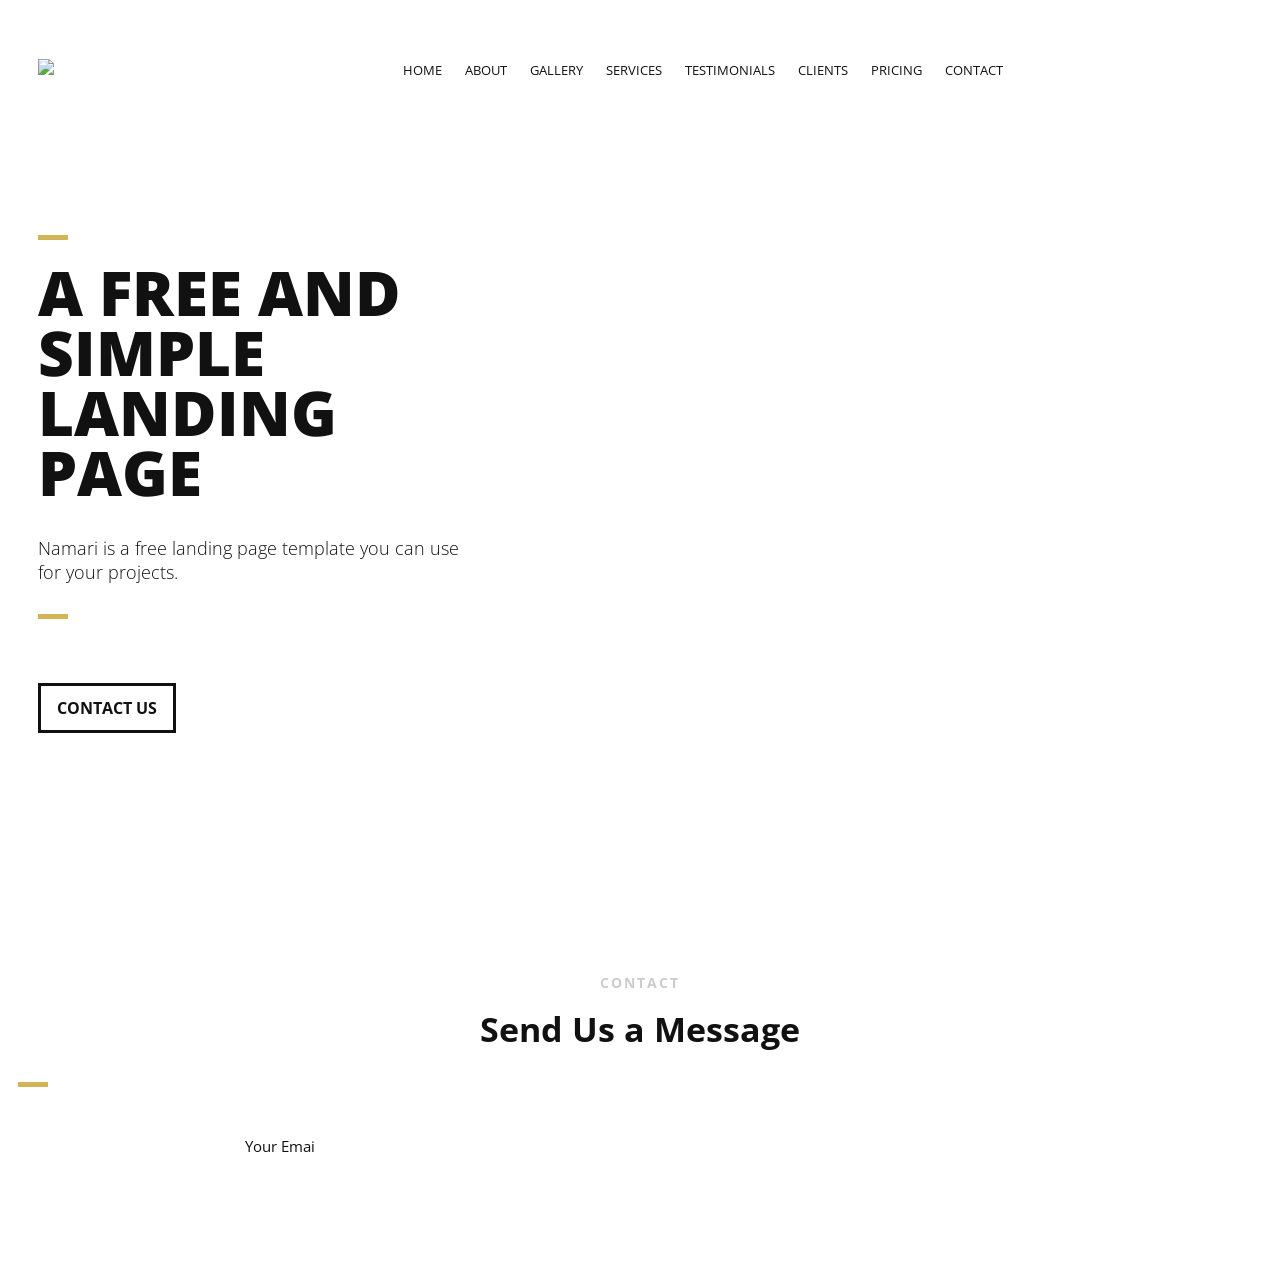
==== index.html @ ec73640f "Update index.html" ====
<!DOCTYPE html>
<html lang="en">
<head>
    <meta charset="UTF-8">
    <title>Namari - Free Landing Page Template</title>

    <meta name="viewport" content="width=device-width, initial-scale=1.0, user-scalable=no"/>
    <meta name="keywords" content="">
    <meta name="description" content="">

    <link rel="shortcut icon" href="images/favicon.ico" title="Favicon"/>

    <!-- CSS -->
    <link rel="stylesheet" href="css/style.css">
    <link rel="stylesheet" href="css/namari-color.css">
    <link rel="stylesheet" href="css/font-awesome.min.css">
    <link href="css/animate.css" rel="stylesheet" type="text/css">
    <link href="https://fonts.googleapis.com/css?family=Open+Sans:400,300,600,700,800" rel="stylesheet">
</head>

<body>

<div id="wrapper">

<header id="banner" class="scrollto clearfix">
    <div id="header" class="nav-collapse">
        <div class="row clearfix">
            <div class="col-1">
                <div id="logo">
                    <img src="images/logo.png" id="banner-logo" alt="Landing Page"/>
                    <img src="images/logo-2.png" id="navigation-logo" alt="Landing Page"/>
                </div>

                <nav id="nav-main">
                    <ul>
                        <li><a href="#banner">Home</a></li>
                        <li><a href="#about">About</a></li>
                        <li><a href="#gallery">Gallery</a></li>
                        <li><a href="#services">Services</a></li>
                        <li><a href="#testimonials">Testimonials</a></li>
                        <li><a href="#clients">Clients</a></li>
                        <li><a href="#pricing">Pricing</a></li>
                        <li><a href="#contact">Contact</a></li>
                    </ul>
                </nav>

                <div id="nav-trigger"><span></span></div>
                <nav id="nav-mobile"></nav>
            </div>
        </div>
    </div>

    <div id="banner-content" class="row clearfix">
        <div class="col-38">
            <div class="section-heading">
                <h1>A FREE AND SIMPLE LANDING PAGE</h1>
                <h2>Namari is a free landing page template you can use for your projects.</h2>
            </div>
            <a href="#contact" class="button">CONTACT US</a>
        </div>
    </div>
</header>

<main id="content">

<!-- CONTACT SECTION -->
<section id="contact" class="scrollto clearfix">
    <div class="row clearfix">
        <div class="section-heading text-center">
            <h3>CONTACT</h3>
            <h2 class="section-title">Send Us a Message</h2>
        </div>

        <div class="col-2-3" style="margin: 0 auto; float: none;">

            <form action="https://formspree.io/f/xwvnqegg" method="POST">

                <label>Your Emai
---- css/style.css ----
/* Namari Landing Page v.1.1.0 Style Index - a free landing page by shapingrain.com

1. Default and Reset styles
- 1.1 Input Elements
2. Global elements
- 2.1 Header
- 2.2 Logo
- 2.3 Buttons
- 2.4 Navigation
- 2.5 Social Elements
- 2.6 Images
3. Fonts and Headings
4. Banner
- 4.1 SignUp Form
5. Content Elements
- 5.1 Icons
- 5.2 Parallax Elements
- 5.3 Divider
6. Landing Page Sections
- 6.1 Features
- 6.2 Testimonials
- 6.3 Gallery
- 6.4 Video
- 6.5 Clients
- 6.6 Pricing Table
7. Footer


/*------------------------------------------------------------------------------------------*/
/* 1. Defaults & Reset of specific styles across browsers */
/*------------------------------------------------------------------------------------------*/

*, *:before, *:after {
    -webkit-box-sizing: border-box;
    -moz-box-sizing: border-box;
    box-sizing: border-box;
}

body, div, dl, dt, dd, ul, ol, li, h1, h2, h3, h4, h5, h6, pre, form, blockquote, th, td {
    margin: 0;
    padding: 0;
    direction: ltr;
}

body {
    margin: 0;
    padding: 0;
    -webkit-font-smoothing: antialiased;
    overflow-x: hidden;
}

p {
    line-height: 25px;
}

.row img {
    height: auto;
    max-width: 100%;
}

a {
    text-decoration: none;
    line-height: inherit;
    -webkit-transition: opacity 0.3s ease-out;
    -moz-transition: opacity 0.3s ease-out;
    -o-transition: opacity 0.3s ease-out;
    transition: opacity 0.3s ease-out;
}

iframe {
    border: 0 !important;
}

.parallax-window {
    min-height: 400px;
    background: transparent;
}

figure {
    margin: 0;
}

/* Page Border */

.page-border {
    position: fixed;
    z-index: 999999;
    pointer-events: none;
}

.page-border .bottom-border, .page-border .left-border, .page-border .right-border, .page-border .top-border {
    background: #f3f3ef;
    position: fixed;
    z-index: 9999;
}

.page-border > .top-border, .page-border > .right-border, .page-border > .bottom-border, .page-border > .left-border {
    padding: 11px;
    background: #ccc;
}

.page-border .bottom-border, .page-border .top-border {
    width: 100%;
    padding: 10px;
    left: 0;
}

.page-border .left-border, .page-border .right-border {
    padding: 10px;
    height: 100%;
    top: 0;
}

.page-border .top-border {
    top: 0;
}

.page-border .right-border {
    right: 0;
}

.page-border .bottom-border {
    bottom: 0;
}

.page-border .left-border {
    left: 0;
}

#wrapper {
    margin:0 15px;
    padding: 15px 0;
    position: relative;
}


/* --------- 1.1 Input Elements ---------- */

input, textarea {
    border: 1px solid #e1e1e1;
    padding: 10px;
    -webkit-transition: all .3s linear;
    -moz-transition: all .3s linear;
    transition: all .3s linear;
    border-radius: 3px;
}

input {
    height: 40px;
    margin: 3px 0;
    outline: none;
    line-height: normal;
    font-size: 14px;
}

input[type="submit"] {
    cursor: pointer;
    border-style: solid;
    border-width: 2px;
    padding-top: 0;
    padding-bottom: 0;
}

select {
    border: 1px solid #e1e1e1;
    height: 40px;
    padding: 5px;
}

input:focus, textarea:focus {
    box-shadow: inset 0 1px 3px rgba(0, 0, 0, 0.1);
}

*:focus {
    outline: none;
}

/*------------------------------------------------------------------------------------------*/
/* 2. Layout Elements */
/*------------------------------------------------------------------------------------------*/

section {
    clear: both;
    overflow: hidden;
}

/* Rows and Columns */

.row {
    max-width: 1245px;
    margin: 0 auto;
    padding: 75px 0;
    position: relative;
}

.no-padding-bottom .row, .no-padding-bottom div, .no-padding-bottom.row {
    padding-bottom: 0;
}

.no-padding-top.row, .no-padding-top div {
    padding-top: 0;
}

.big-padding-top {
    padding-top: 75px !important;
}

.big-padding-bottom {
    padding-bottom: 85px !important;
}

/* Targets all elements */

[class*='col-'] {
    float: left;
    padding: 20px;
}

#clients .col-2-3 [class*='col-'] {
    padding: 0;
}

/* Clearfix */

.clearfix:after {
    content: "";
    display: table;
    clear: both;
}

/* Main Widths */

.col-1 {
    width: 100%;
}

.col-2 {
    width: 50%;
}

.col-3 {
    width: 33.33%;
}

.col-4 {
    width: 25%;
}

.col-5 {
    width: 20%;
}

.col-6 {
    width: 16.6666666667%;
}

.col-7 {
    width: 14.2857142857%;
}

.col-8 {
    width: 12.5%;
}

.col-9 {
    width: 11.1111111111%;
}

.col-10 {
    width: 10%;
}

.col-11 {
    width: 9.09090909091%;
}

.col-12 {
    width: 8.33%;
}

.col-2-3 {
    width: 66.66%;
}

.col-3-4 {
    width: 75%;
}

.col-9-10 {
    width: 90%;
}

/* Golden Ratio */
.col-61 {
    width: 61.8%;
}

.col-38 {
    width: 38.2%;
}

/* --------- 2.1 Header --------- */

#header {
    height: 71px !important;
    overflow: visible;
    z-index: 9999;
    width: 100%;
    position: absolute !important;
}

#header .row {
    padding: 0;
}

#header aside {
    text-align: right;
}

#header ul {
    text-align: center;
}

#header li {
    display: inline-block;
    list-style: none;
    margin: 0;
}

/* --------- 2.2 Logo ---------- */

#logo {
    float: left;
    height: 71px;
    line-height: 66px;
    margin-right: 15px;
}

#logo h1, #logo h2 {
    display: inline-block;
}

#banner #logo h1 {
    font-size: 28px;
    margin-right: 10px;
    font-weight: 900;
    padding: 0;
}

#logo h2 {
    font-size: 18px;
    padding: 0;
}

#logo img {
    max-height: 22px;
    vertical-align: middle;
    margin-right: 15px;
}

#navigation-logo {
    display: none;
}

.nav-solid #logo #banner-logo {
    display: none;
}

.nav-solid #logo #navigation-logo {
    display: inline-block;
}

/* --------- 2.3 Buttons ---------- */

.call-to-action {
    padding: 35px 0 35px 0;
}

/*Style*/

.button {
    font-size: 16px;
    margin: 35px 0;
    padding: 11px 16px;
    -webkit-transition: all .3s linear;
    -moz-transition: all .3s linear;
    transition: all .3s linear;
    display: inline-block;
    border-width: 3px;
    border-style: solid;
}

/* Play Button */

#video-section {
    position:relative;
}

.play-video {
    height:110px;
    position:absolute;
    top:50%;
    margin-top:-110px;
    width:100%;
}

.play-icon {
    display: inline-block;
    font-size: 0px;
    cursor: pointer;
    margin: 45px auto;
    width: 110px;
    height: 110px;
    border-radius: 50%;
    text-align: center;
    position: relative;
    z-index: 1;
}

.play-icon:after {
    pointer-events: none;
    position: absolute;
    width: 100%;
    height: 100%;
    border-radius: 50%;
    content: '';
    -webkit-box-sizing: content-box;
    -moz-box-sizing: content-box;
    box-sizing: content-box;
}

.play-icon:before {
    font-family: 'fontawesome';
    content: '\f144';
    speak: none;
    font-size: 74px;
    line-height: 110px;
    font-style: normal;
    font-weight: normal;
    font-variant: normal;
    text-transform: none;
    display: block;
    -webkit-font-smoothing: antialiased;
    color:#fff;
}

.play-video .play-icon {
    background: rgba(255, 255, 255, 0.5);
    -webkit-transition: -webkit-transform ease-out 0.3s, background 0.4s;
    -moz-transition: -moz-transform ease-out 0.3s, background 0.4s;
    transition: transform ease-out 0.3s, background 0.4s;
}

.play-video .play-icon:after {
    top: 0;
    left: 0;
    padding: 0;
    z-index: -1;
    box-shadow: 0 0 0 2px rgba(255, 255, 255, 0.1);
    opacity: 0;
    -webkit-transform: scale(0.9);
    -moz-transform: scale(0.9);
    -ms-transform: scale(0.9);
    transform: scale(0.9);
}

.play-video .play-icon:hover {
    background: rgba(255, 255, 255, 0.05);
    -webkit-transform: scale(0.93);
    -moz-transform: scale(0.93);
    -ms-transform: scale(0.93);
    transform: scale(0.93);
    color: #fff;
}


/* --------- 2.4 Navigation ---------- */

#header {
    font-size: 13px;
}

#header aside {
    float: right;
}

#header nav ul {
    text-transform: uppercase;

}

#header nav a {
    height: 71px;
    line-height: 71px;
    display: block;
    padding: 0 10px;
}

#header nav a:hover {
    opacity: 0.6;
}

/*Navigation Solid*/

#header.nav-solid [class*='col-'] {
    padding: 0 20px;
}

#header.nav-solid {
    background: #fff;
    box-shadow: 2px 0px 3px rgba(0, 0, 0, 0.2);
    position: fixed !important;
    left:0;
}

#header.nav-solid nav a {
    border-bottom: 3px solid;
    border-color: #fff;
    -webkit-transition: all 0.3s ease-out;
    -moz-transition: all 0.3s ease-out;
    -o-transition: all 0.3s ease-out;
    transition: all 0.3s ease-out;
}

#header.nav-solid nav a:hover {
    opacity: 1;
}

/* Social Elements when Solid*/

#header.nav-solid .social-icons a {
    -webkit-transition: all 0.3s ease-out;
    -moz-transition: all 0.3s ease-out;
    -o-transition: all 0.3s ease-out;
    transition: all 0.3s ease-out;
    opacity: 0.5;
}

#header.nav-solid .social-icons a:hover {
    opacity: 1;
    color: #e4473c;
}

/* Responsive Nav Styling */

#nav-trigger {
    display: none;
    text-align: right;
}

#nav-trigger span {
    display: inline-block;
    width: 38px;
    height: 71px;
    color: #111;
    cursor: pointer;
    text-transform: uppercase;
    font-size: 22px;
    text-align: center;
    border-top-right-radius: 5px;
    border-top-left-radius: 5px;
    -webkit-transition: all 0.3s ease-out;
    -moz-transition: all 0.3s ease-out;
    -o-transition: all 0.3s ease-out;
    transition: all 0.3s ease-out;
}

#nav-trigger span:after {
    font-family: "fontAwesome";
    display: inline-block;
    width: 38px;
    height: 71px;
    line-height: 75px;
    text-align: center;
    content: "\f0c9";
    border-top-right-radius: 5px;
    border-top-left-radius: 5px;
}

#nav-trigger span.open:after {
    content: "\f00d";
}

#nav-trigger span:hover, .nav-solid #nav-trigger span.open:hover, .nav-solid #nav-trigger span:hover {
    opacity: 0.6;
}

#nav-trigger span.open, #nav-trigger span.open:hover {
    color: #111;
}

.nav-solid #nav-trigger span.open:hover {
    color: #999;
}

.nav-solid #nav-trigger span {
    color: #999;
    opacity: 1;
}

nav#nav-mobile {
    position: relative;
    display: none;
}

nav#nav-mobile ul {
    display: none;
    list-style-type: none;
    position: absolute;
    left: 0;
    right: 0;
    margin-left: -20px;
    margin-right: -20px;
    padding-top: 10px;
    padding-bottom: 10px;
    text-align: center;
    background-color: #fff;
    box-shadow: 0 5px 3px rgba(0, 0, 0, 0.2);
}

nav#nav-mobile ul:after {
    display: none;
}

nav#nav-mobile li {
    margin: 0 20px;
    float: none;
    text-align: left;
    border-bottom: 1px solid #e1e1e1;
}

nav#nav-mobile li:last-child {
    border-bottom: none;
}

.nav-solid nav#nav-mobile li {
    border-top: 1px solid #e1e1e1;
    border-bottom: none;
}

nav#nav-mobile a {
    display: block;
    padding: 12px 0;
    color: #333;
    width: 100%;
    height: auto;
    line-height: normal;
    display: block;
    border-bottom: none !important;
    -webkit-transition: all 0.3s ease-out;
    -moz-transition: all 0.3s ease-out;
    -o-transition: all 0.3s ease-out;
    transition: all 0.3s ease-out;
}

nav#nav-mobile a:hover {
    background: #fafafa;
    opacity: 1;
}

/* --------- 2.5 Social Elements ---------- */

#header .col-4 {
    text-align: right;
}

.social-icons {
    display: inline-block;
    list-style: none;
}

.social-icons a {
    display: inline-block;
    width: 32px;
    text-align: center;
}

.social-icons a:hover {
    opacity: 0.7;
}

.social-icons span {
    display: none;
}

#header .social-icons {
    margin-top: 27px;
}

/* --------- 2.6 Images ---------- */

/*Alignment*/

img {
    vertical-align: top;
}

.image-center {
    display: block;
    margin: 0 auto;
}

a img {
    border: none;
    -webkit-transition: all 0.3s ease-out;
    -moz-transition: all 0.3s ease-out;
    -o-transition: all 0.3s ease-out;
    transition: all 0.3s ease-out;
    -webkit-backface-visibility: hidden;
}

a img:hover {
    opacity: 0.7;
}

/*------------------------------------------------------------------------------------------*/
/* 3. Fonts */
/*------------------------------------------------------------------------------------------*/

h1 {
    padding: 20px 0;
}

h2 {
    padding: 14px 0;
}

h3 {
    padding: 10px 0;
}

h4 {
    padding: 7px 0;
}

h5 {
    padding: 7px 0;
}

h6 {
    padding: 7px 0;
}

/* Text Alignment */

.text-left {
    text-align: left;
}

.text-center {
    text-align: center;
}

.text-right {
    text-align: right;
}

/* Section Headings */

.section-heading {
    padding: 0 0 15px 0;
}

.section-subtitle {
    font-size: 18px;
    padding-top: 0;
}

.section-heading h3 {
    font-size: 14px;
    font-weight: bold;
    color: #ccc;
    letter-spacing: 2px;
    padding-bottom: 0;
}

/*------------------------------------------------------------------------------------------*/
/* 4. Banner */
/*------------------------------------------------------------------------------------------*/

#banner {
    background-size: cover;
}

#banner-content.row {
    padding-top: 170px;
    padding-bottom: 100px;
}

#banner h1 {
    padding-top: 5%;
}

#banner .section-heading:before {
    content: "";
    display: block;
    width: 30px;
    height: 5px;
    margin-top: 30px;
}



/*------------------------------------------------------------------------------------------*/
/* 5. Content Elements */
/*------------------------------------------------------------------------------------------*/

/* --------- 5.1 Icons ---------- */

/*Font Icon sizes*/

.fa-1x {
    font-size: 15px !important;
}

/*Icon Block*/

.icon-block {
    position: relative;
}

.icon-block h4 {
    font-weight: bold;
    padding-top: 0;
}

.icon-block .icon {
    position: absolute;
}

.icon-block p {
    margin-top: 0;
}

/* Icon Left*/

.icon-left .icon {
    left: 15;
}

.icon-left .icon-block-description {
    padding-left: 53px;
}

/* Icon Right */

.icon-right .icon {
    right: 15;
}

.icon-right .icon-block-description {
    padding-right: 53px;
}

/* Icon Above */

.icon-top {
    display: block;
}

.icon-top .icon {
    position: relative;
    display: block;
}

.icon-top .icon-block-description {
    padding-top: 25px;
}

/* --------- 5.2 Parallax Elements ---------- */

.banner-parallax-1, .banner-parallax-2, .banner-parallax-3 {
    min-height: 350px;
}

/* --------- 5.3 Divider ---------- */

.divider {
    position: relative;
    width: 40%;
    height: 20px;
    line-height: 20px;
    margin: 10px auto 5px auto;
    clear: both;
    text-align: center;
}

.divider-inner {
    position: absolute;
    height: 1px;
    width: 100%;
    top: 50%;
    margin-top: -1px;
    border-top: 1px solid;
    border-color: #e1e1e1;
}

.divider i {
    background: #fff;
    position: relative;
    top: -11px;
    padding: 0 5px 0 5px;
    color: #e1e1e1;
}

/*------------------------------------------------------------------------------------------*/
/* 6. Landing Page Sections */
/*------------------------------------------------------------------------------------------*/

/* --------- 6.1 Introduction ---------- */

.introduction img.featured {
    padding: 55px 0 0 0;
}

/* --------- 6.2 Features ---------- */

.features.row {
    padding-left: 5%;
    padding-right: 5%;
}

.features div:nth-child(4) {
    clear: both;
}

/* --------- 6.3 Testimonials ---------- */

.testimonial {
    padding: 15px;
}

blockquote {
    position: relative;
}

.testimonial img {
    max-height: 120px;
    border-radius: 250em;
}

.testimonial footer {
    padding-top: 12px;
}

/* Style Classic - Avatar above Testimonial */

.testimonial.classic img {
    display: inline-block;
    margin-bottom: 25px;
}

.testimonial.classic q {
    display: block;
}

.testimonial.classic footer:before {
    display: block;
    content: "";
    width: 30px;
    height: 4px;
    margin: 10px auto 15px auto;
}

/* Style Big */

.testimonial.bigtest {
    padding-top: 0;
}

.testimonial.bigtest q {
    font-size: 22px;
}

/* --------- 6.4 Gallery ---------- */

#gallery img {
    max-height: 300px;
}

#gallery [class*='col-'] {
    padding: 0;
}

#gallery a {
    display: inline-block;
    position: relative;
    overflow: hidden;
}

#gallery a:hover img {
    opacity: 0.15;
    -moz-backface-visibility: hidden;
}

#gallery a:before {
    font-size: 2.2em;
    font-style: normal;
    font-weight: normal;
    text-align: center;
    content: "+";
    width: 70px;
    height: 70px;
    border-radius: 100em;
    display: block;
    position: absolute;
    top: 55%;
    left: 50%;
    line-height: 72px;
    margin: -35px 0 0 -35px;
    opacity: 0;
    -webkit-transition: all .2s linear;
    -moz-transition: all .2s linear;
    transition: all .2s linear;
    vertical-align: middle;
}

#gallery a:hover:before {
    opacity: 1;
    top: 50%;
    left: 50%;
}

/**
 * Featherlight – ultra slim jQuery lightbox
 * Version 1.3.3 - http://noelboss.github.io/featherlight/
 *
 * Copyright 2015, Noël Raoul Bossart (http://www.noelboss.com)
 * MIT Licensed.
**/
@media all {
    .featherlight {
        display: none;

        /* dimensions: spanning the background from edge to edge */
        position: fixed;
        top: 0;
        right: 0;
        bottom: 0;
        left: 0;
        z-index: 2147483647; /* z-index needs to be >= elements on the site. */

        /* position: centering content */
        text-align: center;

        /* insures that the ::before pseudo element doesn't force wrap with fixed width content; */
        white-space: nowrap;

        /* styling */
        cursor: pointer;
        background: #333;
        /* IE8 "hack" for nested featherlights */
        background: rgba(0, 0, 0, 0);
    }

    /* support for nested featherlights. Does not work in IE8 (use JS to fix) */
    .featherlight:last-of-type {
        background: rgba(0, 0, 0, 0.8);
    }

    .featherlight:before {
        /* position: trick to center content vertically */
        content: '';
        display: inline-block;
        height: 100%;
        vertical-align: middle;
        margin-right: -0.25em;
    }

    .featherlight .featherlight-content {

        /* position: centering vertical and horizontal */
        text-align: left;
        vertical-align: middle;
        display: inline-block;

        /* dimensions: cut off images */
        overflow: auto;
        padding: 25px 0;
        border-bottom: 25px solid transparent;

        /* dimensions: handling small or empty content */
        min-width: 30%;

        /* dimensions: handling large content */
        margin-left: 5%;
        margin-right: 5%;
        max-height: 95%;

        /* styling */
        cursor: auto;

        /* reset white-space wrapping */
        white-space: normal;
    }

    /* contains the content */
    .featherlight .featherlight-inner {
        /* make sure its visible */
        display: block;
    }

    .featherlight .featherlight-close-icon {
        /* position: centering vertical and horizontal */
        position: absolute;
        z-index: 9999;
        top: 25px;
        right: 25px;

        /* dimensions: 25px x 25px */
        line-height: 25px;
        width: 25px;

        /* styling */
        cursor: pointer;
        text-align: center;
        color: #fff;
        font-family: "fontawesome";
        font-size: 22px;
        opacity: 0.5;
        -webkit-transition: all 0.3s ease-out;
        -moz-transition: all 0.3s ease-out;
        -o-transition: all 0.3s ease-out;
        transition: all 0.3s ease-out;
    }

    .featherlight .featherlight-close-icon:hover {
        opacity: 1;
    }

    .featherlight .featherlight-image {
        /* styling */
        max-height: 100%;
        max-width:100%;
    }

    .featherlight-iframe .featherlight-content {
        /* removed the border for image croping since iframe is edge to edge */
        border-bottom: 0;
        padding: 0;
    }

    .featherlight iframe {
        /* styling */
        border: none;
    }
}

/* handling phones and small screens */
@media only screen and (max-width: 1024px) {
    .featherlight .featherlight-content {
        /* dimensions: maximize lightbox with for small screens */
        margin-left: 10px;
        margin-right: 10px;
        max-height: 98%;

        padding: 10px 10px 0;
        border-bottom: 10px solid transparent;
    }

}

/* Gallery Styling */
@media all {
    .featherlight-next,
    .featherlight-previous {
        font-family: "fontawesome";
        font-size: 22px;
        display: block;
        position: absolute;
        top: 25px;
        right: 0;
        bottom: 0;
        left: 80%;
        cursor: pointer;
        /* preventing text selection */
        -webkit-touch-callout: none;
        -webkit-user-select: none;
        -khtml-user-select: none;
        -moz-user-select: none;
        -ms-user-select: none;
        user-select: none;
        /* IE9 hack, otherwise navigation doesn't appear */
        background: rgba(0, 0, 0, 0);
        -webkit-transition: all 0.3s ease-out;
        -moz-transition: all 0.3s ease-out;
        -o-transition: all 0.3s ease-out;
        transition: all 0.3s ease-out;
    }

    .featherlight-previous {
        left: 0;
        right: 80%;
    }

    .featherlight-next span,
    .featherlight-previous span {
        display: inline-block;
        opacity: 0.3;
        position: absolute;
        top: 50%;
        width: 100%;
        font-size: 80px;
        line-height: 80px;

        /* center vertically */
        margin-top: -40px;
        color: #fff;
        font-style: normal;
        font-weight: normal;
        -webkit-transition: all 0.3s ease-out;
        -moz-transition: all 0.3s ease-out;
        -o-transition: all 0.3s ease-out;
        transition: all 0.3s ease-out;
    }

    .featherlight-next span {
        text-align: right;
        left: auto;
        right: 7%;
    }

    .featherlight-previous span {
        text-align: left;
        left: 7%;
    }

    .featherlight-next:hover span,
    .featherlight-previous:hover span {
        display: inline-block;
        opacity: 1;
    }

    /* Hide navigation while loading */
    .featherlight-loading .featherlight-previous, .featherlight-loading .featherlight-next {
        display: none;
    }
}

/* Always display arrows on touch devices */
@media only screen and (max-device-width: 1024px) {
    .featherlight-next:hover,
    .featherlight-previous:hover {
        background: none;
    }

    .featherlight-next span,
    .featherlight-previous span {
        display: block;
    }
}

/* handling phones and small screens */
@media only screen and (max-width: 1024px) {
    .featherlight-next,
    .featherlight-previous {
        top: 10px;
        right: 10px;
        left: 85%;
    }

    .featherlight-previous {
        left: 10px;
        right: 85%;
    }

    .featherlight-next span,
    .featherlight-previous span {
        margin-top: -30px;
        font-size: 40px;
    }
}

/* --------- 6.5 Video ---------- */

#video-box {
    color:#fff;
    position:relative;
    overflow:hidden;
    text-align:center;
}

.video_container, .easyContainer {
    position: relative;
    padding-bottom: 56.25%; /* 16/9 ratio */
    margin: 0;
    padding-top: 0; /* IE6 workaround*/
    height: 0;
    overflow: hidden;
}

.video_container iframe, .video_container object, .video_container embed {
    position: absolute;
    top: 0;
    left: 0;
    width: 100% !important;
    height: 100% !important;
}

.slvj-lightbox iframe, .slvj-lightbox object, .slvj-lightbox embed {
    width: 100% !important;
    height: 529px !important;
}

.videojs-background-wrap {
    overflow: hidden;
    position: absolute;
    height: 100%;
    width: 100%;
    top: 0;
    left: 0;
    z-index: -998;
}

#slvj-window {
    width: 100%;
    min-height: 100%;
    z-index: 9999999999;
    background: rgba(0, 0, 0, 0.8);
    position: fixed;
    top: 0;
    left: 0;
}

#slvj-window,
#slvj-window * {
    -webkit-box-sizing: border-box;
    -moz-box-sizing: border-box;
    box-sizing: border-box;
}

#slvj-background-close {
    width: 100%;
    min-height: 100%;
    z-index: 31;
    position: fixed;
    top: 0;
    left: 0;
}

#slvj-back-lightbox {
    max-width: 940px;
    max-height: 529px;
    z-index: 32;
    text-align: center;
    margin: 0 auto;
}

.slvj-lightbox {
    width: 100%;
    height: 100%;
    margin: 0;
    z-index: 53;
}

#slvj-close-icon:before {
    font-family: "fontawesome";
    color: #fff;
    content: '\f00d';
    font-size: 22px;
    opacity: 0.5;
    -webkit-transition: all 0.3s ease-out;
    -moz-transition: all 0.3s ease-out;
    -o-transition: all 0.3s ease-out;
    transition: all 0.3s ease-out;
    z-index: 99999;
    height: 22px;
    width: 22px;
    position: absolute;
    top: 15px;
    right: 15px;
    cursor: pointer;
}

#slvj-close-icon:before:hover {
    opacity: 1;
    cursor: pointer;
}

/* --------- 6.6 Clients ---------- */

#clients a {
    display: block;
    text-align: center;
    position: relative;
    text-transform: uppercase;
    font-weight: bold;
    color: #fff;
}

#clients img {
    display: inline-block;
    padding: 15px 25px;
}

.client-overlay {
    background: rgba(0, 0, 0, 0.8);
    position: absolute;
    top;
    0;
    right: 0;
    bottom: 0;
    left: 0;
    width: 100%;
    height: 100%;
    opacity: 0;
    -webkit-transition: all 0.3s ease-out;
    -moz-transition: all 0.3s ease-out;
    -o-transition: all 0.3s ease-out;
    transition: all 0.3s ease-out;
}

#clients a:hover .client-overlay {
    opacity: 1;
}

.client-overlay span {
    position: absolute;
    top: 48%;
    left: 0;
    width: 100%;
    text-align: center;
    display: inline-block;
}

/* --------- 6.7 Pricing Table ---------- */

.pricing-block-content {
    background: #fff;
    padding: 25px 0 25px 0;
    box-shadow: 0px 1px 2px rgba(0, 0, 0, 0.07);
    transition: all 0.2s ease-in-out 0s;
    position: relative;
    border: 10px solid #fff;
}


.pricing-block ul {
    list-style: none;
    margin: 25px 0 25px 0;
}

.pricing-block li {
    padding: 14px 0;
    border-bottom: 1px dotted #e1e1e1;
}

.pricing-block li:last-of-type {
    border:none;
}

.pricing-block h3 {
    font-size:17px;
    text-transform:uppercase;
    padding-bottom:0;
}

.pricing-sub {
    font-style: italic;
    color:#ccc;
    margin:0 0 25px 0;
}

/*Price*/

.pricing {
    background: #f5f5f5;
    padding: 25px;
    position: relative;
}

.price {
    display: inline-block;
    font-size: 62px;
    font-weight: 700;
    position: relative;
}

.price span {
    position: absolute;
    top: 0;
    left: -20px;
    font-size: 22px;
}

.pricing  p {
    font-style:italic;
    color:#b4b4b4;
    line-height:auto;
    margin:0;
}



/*------------------------------------------------------------------------------------------*/
/* 7. Footer */
/*------------------------------------------------------------------------------------------*/

#landing-footer {
    clear: both;
}

#landing-footer .row {
    padding: 0;
}

#landing-footer p {
    margin: 0;
}

#landing-footer ul {
    list-style: none;
    text-align: right;
}

#landing-footer li {
    display: inline-block;
}

/* Scroll Up */

#scrollUp {
    bottom: 15px;
    right: 30px;
    width: 70px;
    height: 80px;
    margin-bottom: -10px;
    padding: 0 5px 20px 5px;
    text-align: center;
    text-decoration: none;
    color: #fff;
    -webkit-transition: margin-bottom 150ms linear;
    -moz-transition: margin-bottom 150ms linear;
    -o-transition: margin-bottom 150ms linear;
    transition: margin-bottom 150ms linear;
}

#scrollUp:hover {
    margin-bottom: 0;
}

#scrollUp:before {
    background: #ccc;
    font-family: "fontawesome";
    font-size: 2.4em;
    font-style: normal;
    font-weight: normal;
    text-align: center;
    color: #fff;
    width: 45px;
    height: 45px;
    display: inline-block;
    line-height: 45px;
    content: "\f106";
    opacity: 1;
}

/*Preloader*/

#preloader {
    position: fixed;
    top: 0;
    left: 0;
    right: 0;
    bottom: 0;
    background-color: #fff; /* change if the mask should have another color then white */
    z-index: 99999; /* makes sure it stays on top */
}

#status {
    width: 110px;
    height: 110px;
    position: absolute;
    left: 50%; /* centers the loading animation horizontally one the screen */
    top: 50%; /* centers the loading animation vertically one the screen */
    background-position: center;
    margin: -55px 0 0 -55px; /* is width and height divided by two */
    text-align: center;
}

/*!
 * Load Awesome v1.1.0 (http://github.danielcardoso.net/load-awesome/)
 * Copyright 2015 Daniel Cardoso <@DanielCardoso>
 * Licensed under MIT
 */
.la-ball-triangle-path,
.la-ball-triangle-path > div {
    position: relative;
    -webkit-box-sizing: border-box;
    -moz-box-sizing: border-box;
    box-sizing: border-box;
}

.la-ball-triangle-path {
    display: block;
    font-size: 0;
    color: #fff;
}

.la-ball-triangle-path.la-dark {
    color: #333;
}

.la-ball-triangle-path > div {
    display: inline-block;
    float: none;
    background-color: currentColor;
    border: 0 solid currentColor;
}

.la-ball-triangle-path {
    width: 32px;
    height: 32px;
}

.la-ball-triangle-path > div {
    position: absolute;
    top: 0;
    left: 0;
    width: 10px;
    height: 10px;
    border-radius: 100%;
}

.la-ball-triangle-path > div:nth-child(1) {
    -webkit-animation: ball-triangle-path-ball-one 2s 0s ease-in-out infinite;
    -moz-animation: ball-triangle-path-ball-one 2s 0s ease-in-out infinite;
    -o-animation: ball-triangle-path-ball-one 2s 0s ease-in-out infinite;
    animation: ball-triangle-path-ball-one 2s 0s ease-in-out infinite;
}

.la-ball-triangle-path > div:nth-child(2) {
    -webkit-animation: ball-triangle-path-ball-two 2s 0s ease-in-out infinite;
    -moz-animation: ball-triangle-path-ball-two 2s 0s ease-in-out infinite;
    -o-animation: ball-triangle-path-ball-two 2s 0s ease-in-out infinite;
    animation: ball-triangle-path-ball-two 2s 0s ease-in-out infinite;
}

.la-ball-triangle-path > div:nth-child(3) {
    -webkit-animation: ball-triangle-path-ball-tree 2s 0s ease-in-out infinite;
    -moz-animation: ball-triangle-path-ball-tree 2s 0s ease-in-out infinite;
    -o-animation: ball-triangle-path-ball-tree 2s 0s ease-in-out infinite;
    animation: ball-triangle-path-ball-tree 2s 0s ease-in-out infinite;
}

.la-ball-triangle-path.la-sm {
    width: 16px;
    height: 16px;
}

.la-ball-triangle-path.la-sm > div {
    width: 4px;
    height: 4px;
}

.la-ball-triangle-path.la-2x {
    width: 64px;
    height: 64px;
}

.la-ball-triangle-path.la-2x > div {
    width: 20px;
    height: 20px;
}

.la-ball-triangle-path.la-3x {
    width: 96px;
    height: 96px;
}

.la-ball-triangle-path.la-3x > div {
    width: 30px;
    height: 30px;
}

/*
 * Animations
 */
@-webkit-keyframes ball-triangle-path-ball-one {
    0% {
        -webkit-transform: translate(0, 220%);
        transform: translate(0, 220%);
    }
    17% {
        opacity: .25;
    }
    33% {
        opacity: 1;
        -webkit-transform: translate(110%, 0);
        transform: translate(110%, 0);
    }
    50% {
        opacity: .25;
    }
    66% {
        opacity: 1;
        -webkit-transform: translate(220%, 220%);
        transform: translate(220%, 220%);
    }
    83% {
        opacity: .25;
    }
    100% {
        opacity: 1;
        -webkit-transform: translate(0, 220%);
        transform: translate(0, 220%);
    }
}

@-moz-keyframes ball-triangle-path-ball-one {
    0% {
        -moz-transform: translate(0, 220%);
        transform: translate(0, 220%);
    }
    17% {
        opacity: .25;
    }
    33% {
        opacity: 1;
        -moz-transform: translate(110%, 0);
        transform: translate(110%, 0);
    }
    50% {
        opacity: .25;
    }
    66% {
        opacity: 1;
        -moz-transform: translate(220%, 220%);
        transform: translate(220%, 220%);
    }
    83% {
        opacity: .25;
    }
    100% {
        opacity: 1;
        -moz-transform: translate(0, 220%);
        transform: translate(0, 220%);
    }
}

@-o-keyframes ball-triangle-path-ball-one {
    0% {
        -o-transform: translate(0, 220%);
        transform: translate(0, 220%);
    }
    17% {
        opacity: .25;
    }
    33% {
        opacity: 1;
        -o-transform: translate(110%, 0);
        transform: translate(110%, 0);
    }
    50% {
        opacity: .25;
    }
    66% {
        opacity: 1;
        -o-transform: translate(220%, 220%);
        transform: translate(220%, 220%);
    }
    83% {
        opacity: .25;
    }
    100% {
        opacity: 1;
        -o-transform: translate(0, 220%);
        transform: translate(0, 220%);
    }
}

@keyframes ball-triangle-path-ball-one {
    0% {
        -webkit-transform: translate(0, 220%);
        -moz-transform: translate(0, 220%);
        -o-transform: translate(0, 220%);
        transform: translate(0, 220%);
    }
    17% {
        opacity: .25;
    }
    33% {
        opacity: 1;
        -webkit-transform: translate(110%, 0);
        -moz-transform: translate(110%, 0);
        -o-transform: translate(110%, 0);
        transform: translate(110%, 0);
    }
    50% {
        opacity: .25;
    }
    66% {
        opacity: 1;
        -webkit-transform: translate(220%, 220%);
        -moz-transform: translate(220%, 220%);
        -o-transform: translate(220%, 220%);
        transform: translate(220%, 220%);
    }
    83% {
        opacity: .25;
    }
    100% {
        opacity: 1;
        -webkit-transform: translate(0, 220%);
        -moz-transform: translate(0, 220%);
        -o-transform: translate(0, 220%);
        transform: translate(0, 220%);
    }
}

@-webkit-keyframes ball-triangle-path-ball-two {
    0% {
        -webkit-transform: translate(110%, 0);
        transform: translate(110%, 0);
    }
    17% {
        opacity: .25;
    }
    33% {
        opacity: 1;
        -webkit-transform: translate(220%, 220%);
        transform: translate(220%, 220%);
    }
    50% {
        opacity: .25;
    }
    66% {
        opacity: 1;
        -webkit-transform: translate(0, 220%);
        transform: translate(0, 220%);
    }
    83% {
        opacity: .25;
    }
    100% {
        opacity: 1;
        -webkit-transform: translate(110%, 0);
        transform: translate(110%, 0);
    }
}

@-moz-keyframes ball-triangle-path-ball-two {
    0% {
        -moz-transform: translate(110%, 0);
        transform: translate(110%, 0);
    }
    17% {
        opacity: .25;
    }
    33% {
        opacity: 1;
        -moz-transform: translate(220%, 220%);
        transform: translate(220%, 220%);
    }
    50% {
        opacity: .25;
    }
    66% {
        opacity: 1;
        -moz-transform: translate(0, 220%);
        transform: translate(0, 220%);
    }
    83% {
        opacity: .25;
    }
    100% {
        opacity: 1;
        -moz-transform: translate(110%, 0);
        transform: translate(110%, 0);
    }
}

@-o-keyframes ball-triangle-path-ball-two {
    0% {
        -o-transform: translate(110%, 0);
        transform: translate(110%, 0);
    }
    17% {
        opacity: .25;
    }
    33% {
        opacity: 1;
        -o-transform: translate(220%, 220%);
        transform: translate(220%, 220%);
    }
    50% {
        opacity: .25;
    }
    66% {
        opacity: 1;
        -o-transform: translate(0, 220%);
        transform: translate(0, 220%);
    }
    83% {
        opacity: .25;
    }
    100% {
        opacity: 1;
        -o-transform: translate(110%, 0);
        transform: translate(110%, 0);
    }
}

@keyframes ball-triangle-path-ball-two {
    0% {
        -webkit-transform: translate(110%, 0);
        -moz-transform: translate(110%, 0);
        -o-transform: translate(110%, 0);
        transform: translate(110%, 0);
    }
    17% {
        opacity: .25;
    }
    33% {
        opacity: 1;
        -webkit-transform: translate(220%, 220%);
        -moz-transform: translate(220%, 220%);
        -o-transform: translate(220%, 220%);
        transform: translate(220%, 220%);
    }
    50% {
        opacity: .25;
    }
    66% {
        opacity: 1;
        -webkit-transform: translate(0, 220%);
        -moz-transform: translate(0, 220%);
        -o-transform: translate(0, 220%);
        transform: translate(0, 220%);
    }
    83% {
        opacity: .25;
    }
    100% {
        opacity: 1;
        -webkit-transform: translate(110%, 0);
        -moz-transform: translate(110%, 0);
        -o-transform: translate(110%, 0);
        transform: translate(110%, 0);
    }
}

@-webkit-keyframes ball-triangle-path-ball-tree {
    0% {
        -webkit-transform: translate(220%, 220%);
        transform: translate(220%, 220%);
    }
    17% {
        opacity: .25;
    }
    33% {
        opacity: 1;
        -webkit-transform: translate(0, 220%);
        transform: translate(0, 220%);
    }
    50% {
        opacity: .25;
    }
    66% {
        opacity: 1;
        -webkit-transform: translate(110%, 0);
        transform: translate(110%, 0);
    }
    83% {
        opacity: .25;
    }
    100% {
        opacity: 1;
        -webkit-transform: translate(220%, 220%);
        transform: translate(220%, 220%);
    }
}

@-moz-keyframes ball-triangle-path-ball-tree {
    0% {
        -moz-transform: translate(220%, 220%);
        transform: translate(220%, 220%);
    }
    17% {
        opacity: .25;
    }
    33% {
        opacity: 1;
        -moz-transform: translate(0, 220%);
        transform: translate(0, 220%);
    }
    50% {
        opacity: .25;
    }
    66% {
        opacity: 1;
        -moz-transform: translate(110%, 0);
        transform: translate(110%, 0);
    }
    83% {
        opacity: .25;
    }
    100% {
        opacity: 1;
        -moz-transform: translate(220%, 220%);
        transform: translate(220%, 220%);
    }
}

@-o-keyframes ball-triangle-path-ball-tree {
    0% {
        -o-transform: translate(220%, 220%);
        transform: translate(220%, 220%);
    }
    17% {
        opacity: .25;
    }
    33% {
        opacity: 1;
        -o-transform: translate(0, 220%);
        transform: translate(0, 220%);
    }
    50% {
        opacity: .25;
    }
    66% {
        opacity: 1;
        -o-transform: translate(110%, 0);
        transform: translate(110%, 0);
    }
    83% {
        opacity: .25;
    }
    100% {
        opacity: 1;
        -o-transform: translate(220%, 220%);
        transform: translate(220%, 220%);
    }
}

@keyframes ball-triangle-path-ball-tree {
    0% {
        -webkit-transform: translate(220%, 220%);
        -moz-transform: translate(220%, 220%);
        -o-transform: translate(220%, 220%);
        transform: translate(220%, 220%);
    }
    17% {
        opacity: .25;
    }
    33% {
        opacity: 1;
        -webkit-transform: translate(0, 220%);
        -moz-transform: translate(0, 220%);
        -o-transform: translate(0, 220%);
        transform: translate(0, 220%);
    }
    50% {
        opacity: .25;
    }
    66% {
        opacity: 1;
        -webkit-transform: translate(110%, 0);
        -moz-transform: translate(110%, 0);
        -o-transform: translate(110%, 0);
        transform: translate(110%, 0);
    }
    83% {
        opacity: .25;
    }
    100% {
        opacity: 1;
        -webkit-transform: translate(220%, 220%);
        -moz-transform: translate(220%, 220%);
        -o-transform: translate(220%, 220%);
        transform: translate(220%, 220%);
    }
}

/*------------------------------------------------------------------------------------------*/
/* Responsive Elements */
/*------------------------------------------------------------------------------------------*/

/* =Media Queries for Nav
===============================*/
@media all and (max-width: 1024px) {
    #nav-trigger {
        display: block;
    }

    nav#nav-main {
        display: none;
    }

    nav#nav-mobile {
        display: block;
    }

    nav#nav-mobile li {
        display: block;
    }

    #header aside {
        display: none;
    }
}

/* Landscape mobile & down
===============================*/
@media (max-width: 480px) {

    #wrapper {
        margin:0;
        padding:0;
    }

    .page-border, #scrollUp, #scrollUp:before {
        display:none;
    }

    .row {
        padding: 15px !important;
    }

    .col-1, .col-2, .col-3, .col-4, .col-5, .col-6, .col-7, .col-8, .col-9, .col-10, .col-11, .col-12, .col-2-3, .col-3-4, .col-9-10, .col-61, .col-38, .row {
        width: 100%;
    }

    .col-1, .col-2, .col-3, .col-4, .col-5, .col-6, .col-7, .col-8, .col-9, .col-10, .col-11, .col-12, .col-2-3, .col-3-4, .col-9-10, .col-61, .col-38 {
        padding-right: 0;
        padding-left: 0;
    }

    /*-----------------Header Elements-----------------*/
    #header .row {
        padding: 0 15px !important;
    }

    #header.nav-solid [class*="col-"] {
        padding: 0;
    }

    /*Logo*/
    #logo h2 {
        padding: 0;
    }

    /* Social */
    #header aside {
        clear: both;
        padding: 0;
    }

    #header ul.social-icons {
        margin-top: 0;
    }

    #banner-content.row {
        padding-top: 85px !important;
    }

    /*-----------------Sections-----------------*/

    /* Call to Action*/
    .call-to-action {
        padding-bottom: 25px;
    }

    /* Video */
    .slvj-lightbox iframe, .slvj-lightbox object, .slvj-lightbox embed {
        height: 270px !important;
    }

    /* Footer */
    #landing-footer #copyright {
        float: left;
        width: 50%;
    }

    #landing-footer .social-icons {
        float: right;
        width: 50%;
    }

    /*-----------------Typography-----------------*/
    h1 {
        font-size: 38px;
    }

    #banner h1 {
        font-size: 48px;
    }

    /* Hide Elements */
    a#scrollUp {
        display: none !important;
    }

}

/* Mobile to Tablet Portrait
===============================*/
@media (min-width: 480px) and (max-width: 767px) {

    #wrapper {
        margin:0;
        padding:0;
    }

    .page-border, #scrollUp, #scrollUp:before {
        display:none;
    }


    .row {
        padding: 15px 0 !important;
    }

    .col-1, .col-2, .col-5, .col-7, .col-9, .col-11, .col-2-3, .col-3-4, .col-61, .col-38, .row {
        width: 100%;
    }

    .col-3, .col-4, .col-6, .col-8, .col-10, .col-12 {
        width: 50%;
    }

    /*-----------------Header Elements-----------------*/
    #header .row {
        padding: 0 !important;
    }

    #header aside {
        display: inline-block;
        position: absolute;
        top: 40px;
        right: 60px;
        padding-top:3px;
        padding-right: 5px;
    }

    #header.nav-solid aside {
        top: 20px;
    }

    #header aside ul {
        margin-top: 0 !important;
        padding-top: 6px;
    }

    #banner-content.row {
        padding-top: 85px !important;
    }

    /*Navigation*/
    nav#nav-mobile ul {
        margin-left: -40px;
        margin-right: -40px;
        padding-left: 20px;
        padding-right: 20px;
    }

    /*-----------------Sections-----------------*/

    /* Video */
    .slvj-lightbox iframe, .slvj-lightbox object, .slvj-lightbox embed {
        height: 370px !important;
    }

    /* Footer */
    #landing-footer #copyright {
        float: left;
        width: 50%;
    }

    #landing-footer .social-icons {
        float: right;
        width: 50%;
    }

}

/* Landscape Tablet to Desktop
===============================*/
@media (min-width: 768px) and (max-width: 1024px) {

    #wrapper {
        margin:0;
        padding:0;
    }

    .page-border {
        display:none;
    }

    .big-padding-top {
        padding-top: 45px !important;
    }

    /*-----------------Header Elements-----------------*/
    #header aside {
        display: inline-block;
        position: absolute;
        top: 40px;
        right: 60px;
        padding-top:3px;
        padding-right: 5px;
    }

    #header.nav-solid aside {
        top: 20px;
    }

    #header aside ul {
        margin-top: 0 !important;
        padding-top: 6px;
    }

    /*Navigation*/
    nav#nav-mobile ul {
        margin-left: -40px;
        margin-right: -40px;
        padding-left: 20px;
        padding-right: 20px;
    }

    /*-----------------Sections-----------------*/

    /* Video */
    .slvj-lightbox iframe, .slvj-lightbox object, .slvj-lightbox embed {
        height: 432px !important;
    }

}
---- css/namari-color.css ----
/* Namari Landing Page Dynamic Style Index

1. Website Default Styling
2. Navigation
3. Primary and Secondary Colors
4. Banner
5. Typography
6. Buttons
7. Footer


/*------------------------------------------------------------------------------------------*/
/* 1. Website Default Styling */
/*------------------------------------------------------------------------------------------*/


body {
    background:#fff;
}


/* Default Link Color */

a, .la-ball-triangle-path {
    color:#d2b356;
}

a:hover, #header.nav-solid nav a:hover {
    color:#d2b356;
}

/* Default Icon Color */

.icon i {
    color:#d2b356;
}

/* Border Color */

#banner .section-heading:before, .testimonial.classic footer:before {
    background: #d2b356;
}

.pricing-block-content:hover {
    border-color:#d2b356;
}


/*------------------------------------------------------------------------------------------*/
/* 2. Navigation */
/*------------------------------------------------------------------------------------------*/


/* Transparent Navigation Color on a Banner */

#header nav a, #header i {
    color:#111;
}


/* Navigation Colors when the Navigation is sticky and solid */ 

#header.nav-solid, #header.nav-solid a, #header.nav-solid i, #nav-mobile ul li a {
    color:#333;
}


/* Navigation Active State */

#header.nav-solid .active {
    color: #d2b356;
    border-color: #d2b356;
}    



/*------------------------------------------------------------------------------------------*/
/* 3. Primary and Secondary Colors */
/*------------------------------------------------------------------------------------------*/


/* Primary Background and Text Colors */

.primary-color, .featured .pricing {
    background-color:#d2b356;
}

.primary-color, .primary-color .section-title, .primary-color .section-subtitle, .featured .pricing, .featured .pricing p {
    color:#fff;    
}

.section-heading h2:after {
    background:#d2b356;
    content:"";
    display:block;
    width:30px;
    height:5px;
    margin-top:30px;
}

.text-center .section-heading h2:after {
    margin:30px auto 25px auto;
}

/* Primary Icon Colors */

.primary-color .icon i, .primary-color i {
    color:#fff;
}


/* Secondary Background and Text Colors */

.secondary-color {
    background-color:#f5f5f5;
}


/*------------------------------------------------------------------------------------------*/
/* 4. Banner */
/*------------------------------------------------------------------------------------------*/


/* Banner Background and Text Colors */

#banner {
    background: url("../images/banner-images/banner-image-1.jpg") no-repeat center top;
    background-size:cover;
}


/*------------------------------------------------------------------------------------------*/
/* 5. Typography */
/*------------------------------------------------------------------------------------------*/


body {
    font-family: 'Open Sans', sans-serif, Arial, Helvetica;
    font-size:15px;
    font-weight:normal;
    color:#111;
}

/* Logo, if you are using Fonts as Logo and not image

#logo h1 {
    font-family:;
    font-size:; 
    font-weight:;
    color:;
}

#logo h2 {
    font-family:;
    font-size:; 
    font-weight:;
    color:;
}

*/


/* Banner Typography */

#banner h1 {
    font-family: 'Open Sans', sans-serif, Arial, Helvetica;
    font-size:62px;
    line-height:60px;
    font-weight:800;
    color:#111;
}

#banner h2 {
    font-family: 'Open Sans', sans-serif, Arial, Helvetica;
    font-size:18px;
    font-weight:300;
    color:#111;
}


/* Section Title and Subtitle */

.section-title {
    font-family: 'Open Sans', sans-serif, Arial, Helvetica;
    font-size: 34px; 
    font-weight:700;
    color:#111;
}

.section-subtitle {
    font-family: 'Open Sans', sans-serif, Arial, Helvetica;
    font-size: 16px;
    font-weight:300;
    color:#9c9c9c;
}

/* Testimonial */

.testimonial q {
    font-family: 'Open Sans', sans-serif, Arial, Helvetica;
    font-size: 17px; 
    font-weight:300;
}

.testimonial.classic q, .testimonial.classic footer {
    color:#111;
}


/* Standard Headings h1-h6 */

h1 {
    font-family: 'Open Sans', sans-serif, Arial, Helvetica;
    font-size: 40px; 
    font-weight:300;
    color:#111;
}

h2 {
    font-family: 'Open Sans', sans-serif, Arial, Helvetica;
    font-size: 34px; 
    font-weight:300;
    color:#111;
}

h3 {
    font-family: 'Open Sans', sans-serif, Arial, Helvetica;
    font-size: 30px; 
    font-weight:700;
    color:#111;
}

h4 {
    font-family: 'Open Sans', sans-serif, Arial, Helvetica;
    font-size: 18px; 
    font-weight:400;
    color:#111;
}

h5 {
    font-family: 'Open Sans', sans-serif, Arial, Helvetica;
    font-size: 16px; 
    font-weight:400;
    color:#111;
}

h6 {
    font-family: 'Open Sans', sans-serif, Arial, Helvetica;
    font-size: 14px; 
    font-weight:400;
    color:#111;
}


/*------------------------------------------------------------------------------------------*/
/* 6. Buttons */
/*------------------------------------------------------------------------------------------*/

/* ----------Default Buttons---------- */


/* Button Text */

.button, input[type="submit"]  {
    font-family: 'Open Sans', sans-serif, Arial, Helvetica;
    font-size:14px;
    font-weight:bold;
    color:#111;
}


/* Button Color */

.button, input[type="submit"] {
    border-color:#111;
}


/* Button Hover Color */

.button:hover,  input[type="submit"]:hover {
    border-color:#d2b356;
    color:#d2b356;
}


/* ----------Banner Buttons---------- */


/* Button Text */

#banner .button {
    font-family: 'Open Sans', sans-serif, Arial, Helvetica;
    font-size:16px;
    color:#111;
}


/* Button Color */

#banner .button {
    border-color:#111;
}


/* Button Hover Color */

#banner .button:hover {
    color:#d2b356;
    border-color:#d2b356;
}


/*------------------------------------------------------------------------------------------*/
/* 7. Footer */
/*------------------------------------------------------------------------------------------*/

#landing-footer, #landing-footer p, #landing-footer a {
    font-family: 'Open Sans', sans-serif, Arial, Helvetica;
    font-size:12px;
    font-weight:normal;
    color:#999;
}

/* Footer Icon Color */

#landing-footer i {
    color:#999;
}
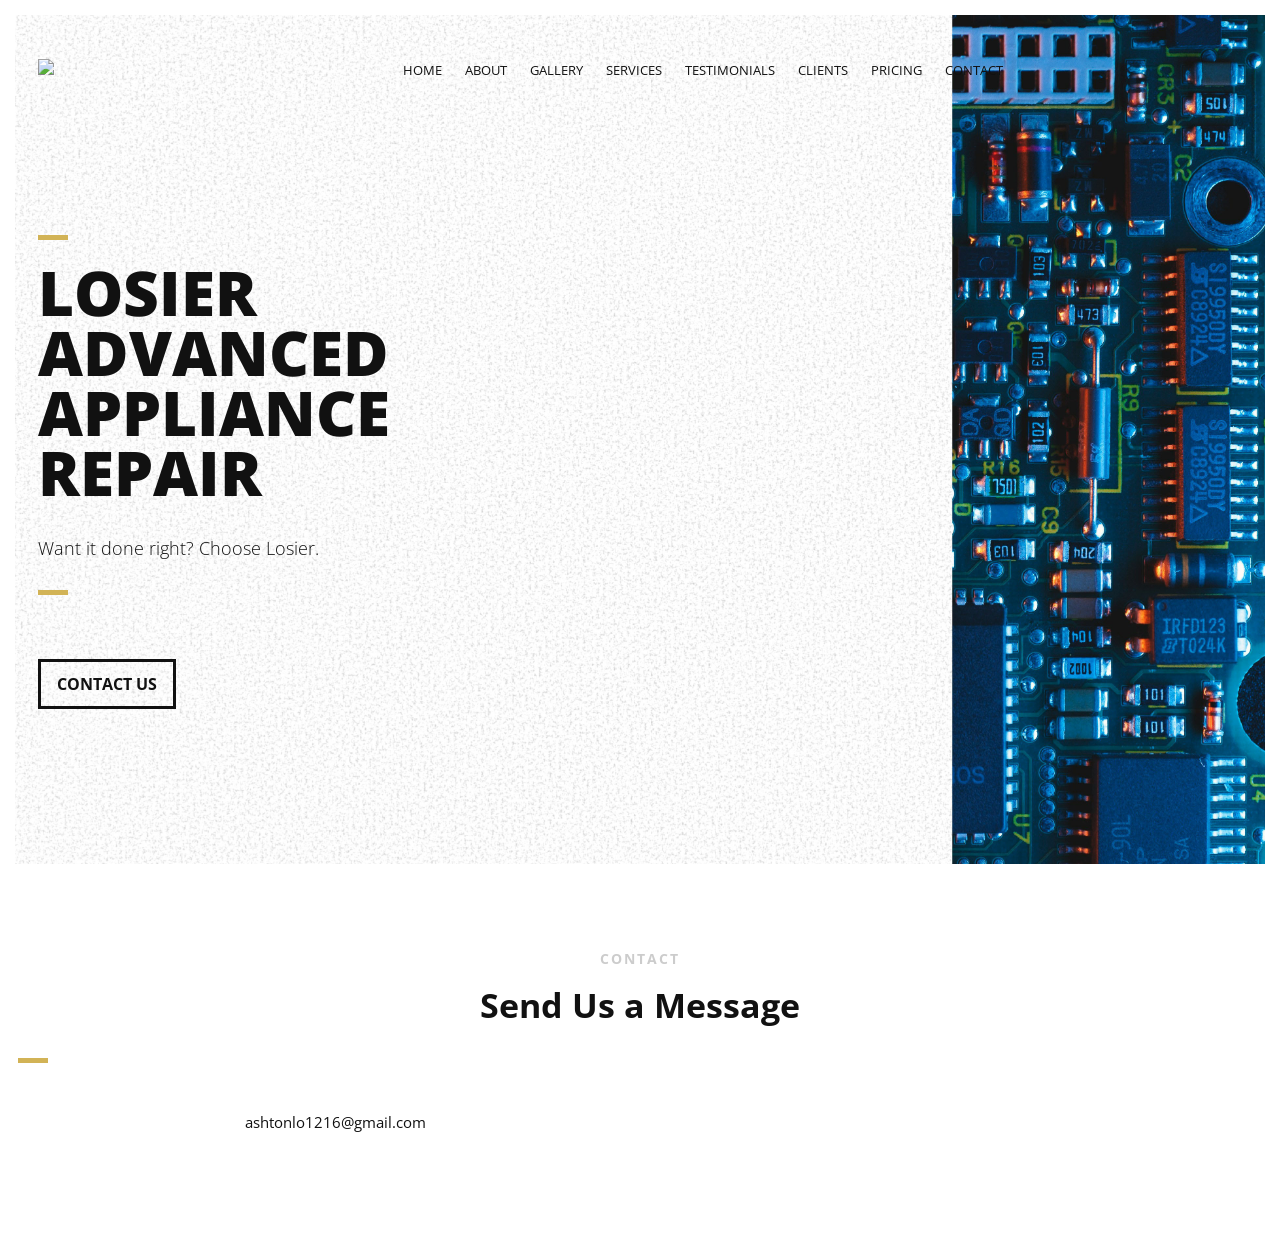
==== commit b4e08172: "Update index.html" ====
--- a/index.html
+++ b/index.html
@@ -2,7 +2,7 @@
 <html lang="en">
 <head>
     <meta charset="UTF-8">
-    <title>Namari - Free Landing Page Template</title>
+    <title>Losier Appliance Repair Corporation</title>
 
     <meta name="viewport" content="width=device-width, initial-scale=1.0, user-scalable=no"/>
     <meta name="keywords" content="">
@@ -53,8 +53,8 @@
     <div id="banner-content" class="row clearfix">
         <div class="col-38">
             <div class="section-heading">
-                <h1>A FREE AND SIMPLE LANDING PAGE</h1>
-                <h2>Namari is a free landing page template you can use for your projects.</h2>
+                <h1>LOSIER ADVANCED APPLIANCE REPAIR</h1>
+                <h2>Want it done right? Choose Losier.</h2>
             </div>
             <a href="#contact" class="button">CONTACT US</a>
         </div>
@@ -75,5 +75,5 @@
 
             <form action="https://formspree.io/f/xwvnqegg" method="POST">
 
-                <label>Your Emai
+                <label> ashtonlo1216@gmail.com
 
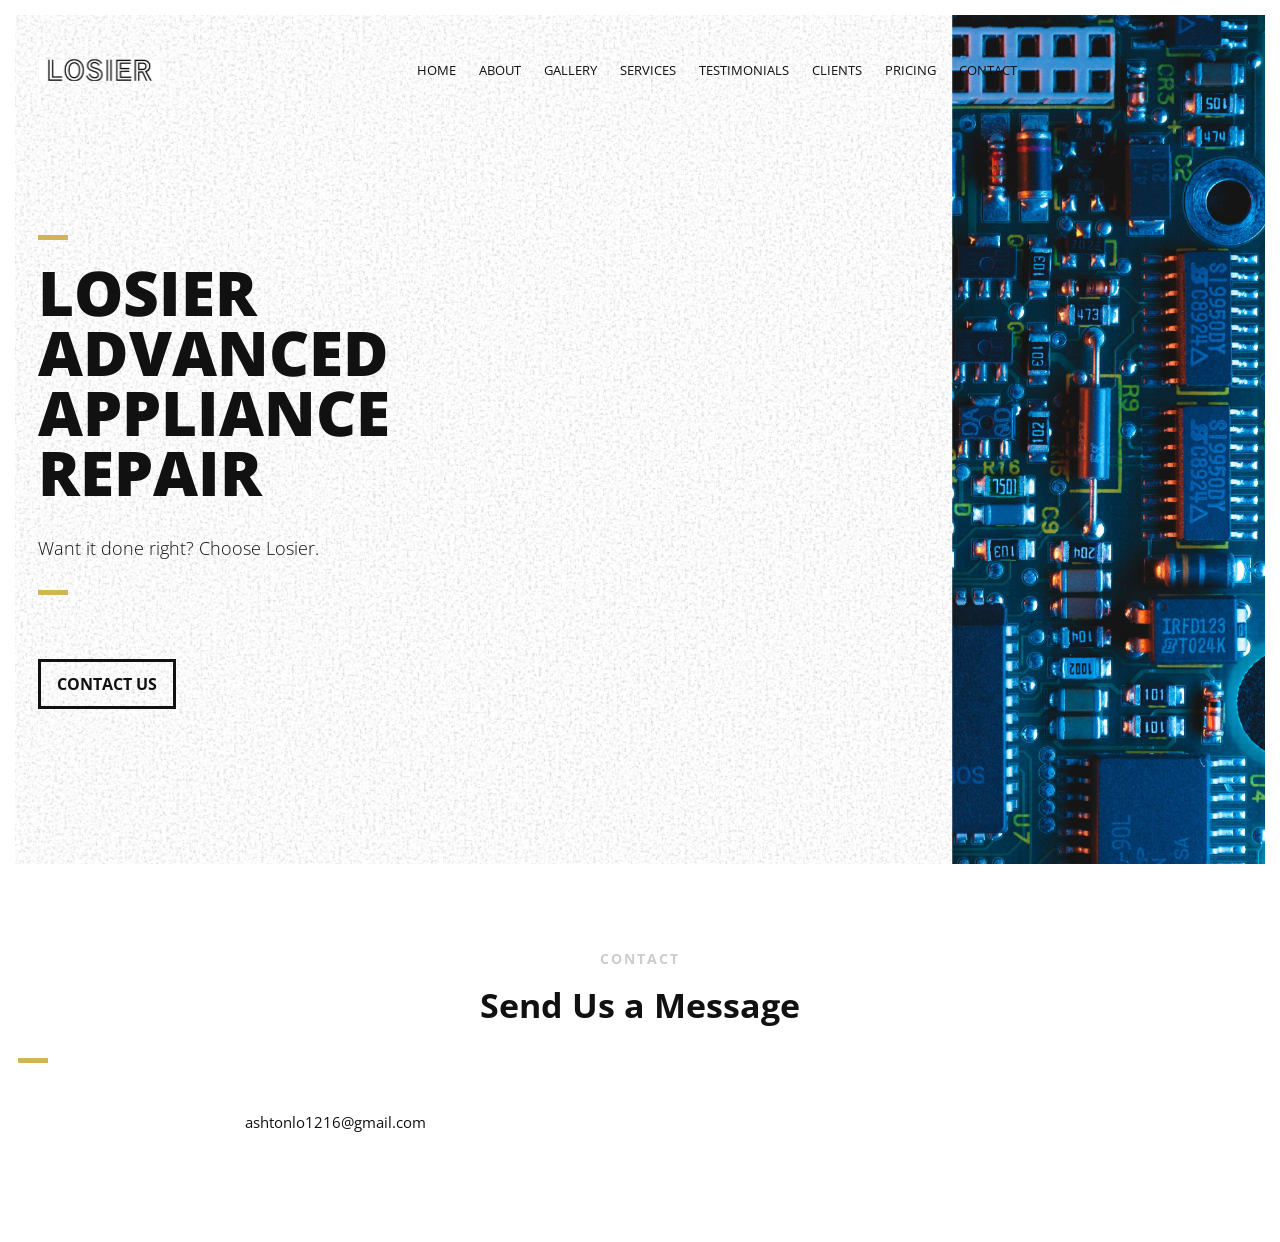
==== commit aa4dda24: "Update index.html" ====
--- a/index.html
+++ b/index.html
@@ -33,14 +33,14 @@
 
                 <nav id="nav-main">
                     <ul>
-                        <li><a href="#banner">Home</a></li>
-                        <li><a href="#about">About</a></li>
-                        <li><a href="#gallery">Gallery</a></li>
-                        <li><a href="#services">Services</a></li>
-                        <li><a href="#testimonials">Testimonials</a></li>
-                        <li><a href="#clients">Clients</a></li>
-                        <li><a href="#pricing">Pricing</a></li>
-                        <li><a href="#contact">Contact</a></li>
+                        <li><a href="index.html">Home</a></li>
+                        <li><a href="about.html">About</a></li>
+                        <li><a href="gallery.html">Gallery</a></li>
+                        <li><a href="services.html">Services</a></li>
+                        <li><a href="testimonials.html">Testimonials</a></li>
+                        <li><a href="clients.html">Clients</a></li>
+                        <li><a href="pricing.html">Pricing</a></li>
+                        <li><a href="contact.html">Contact</a></li>
                     </ul>
                 </nav>
 
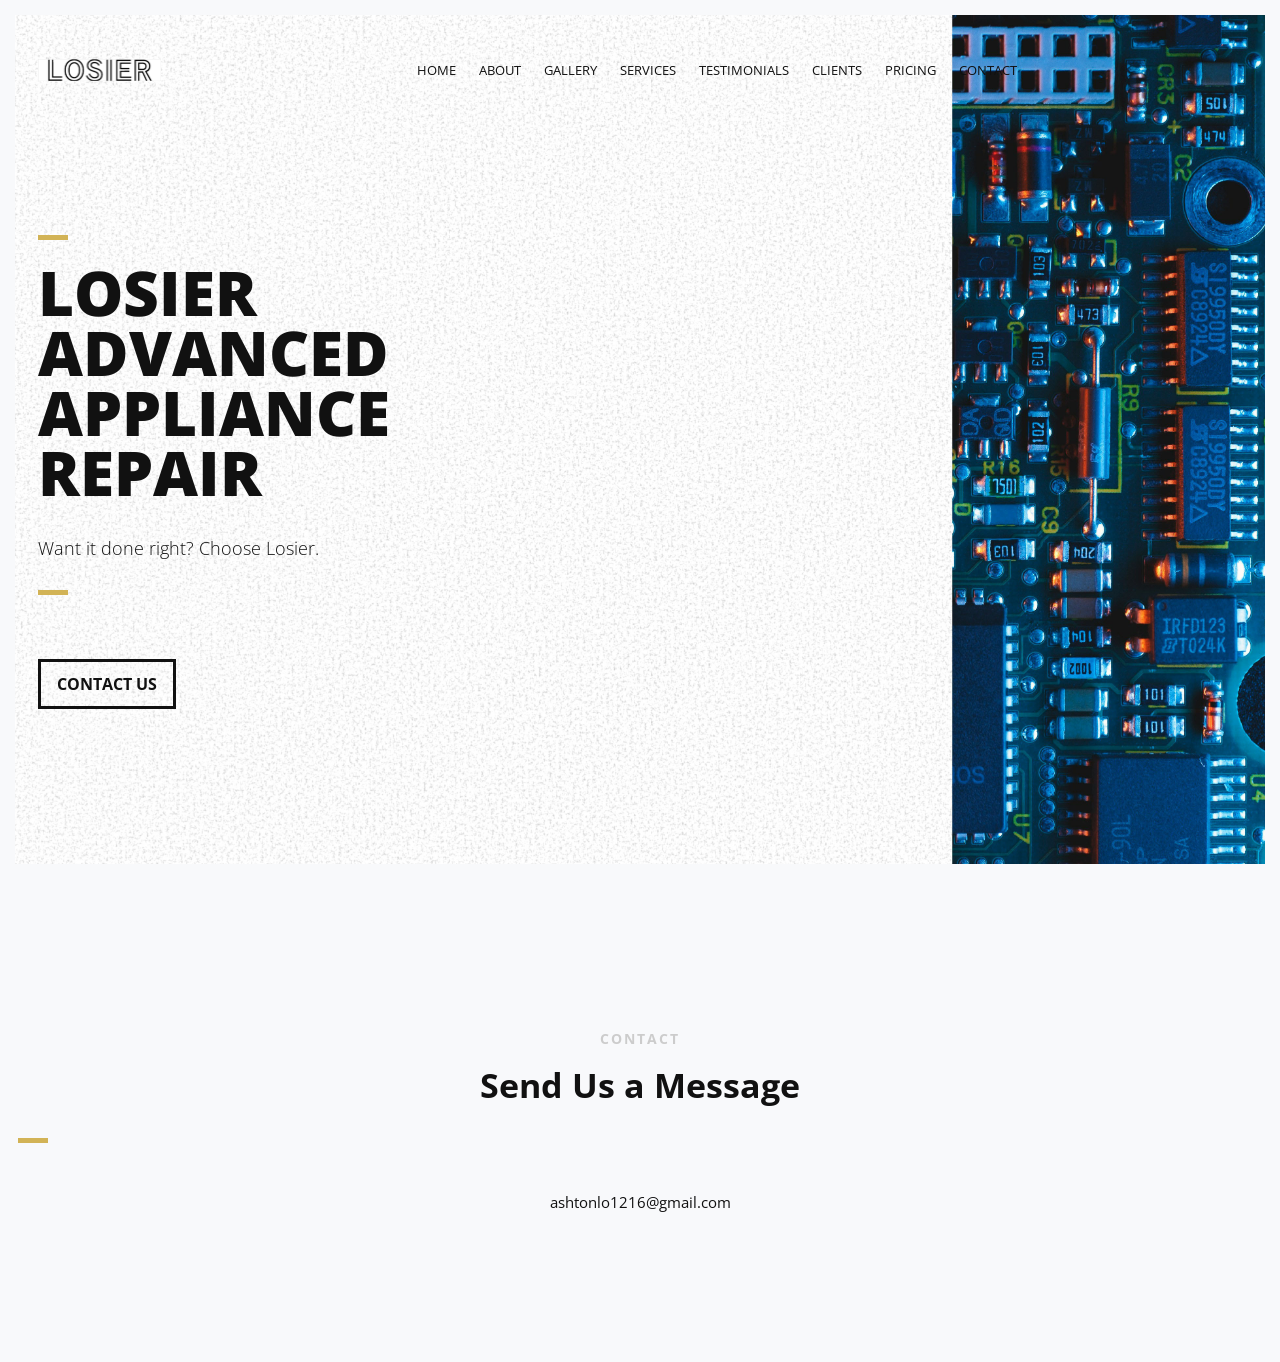
==== commit b2162064: "Update index.html" ====
--- a/index.html
+++ b/index.html
@@ -13,6 +13,7 @@
     <!-- CSS -->
     <link rel="stylesheet" href="css/style.css">
     <link rel="stylesheet" href="css/namari-color.css">
+    <link rel="stylesheet" href="css/custom.css">
     <link rel="stylesheet" href="css/font-awesome.min.css">
     <link href="css/animate.css" rel="stylesheet" type="text/css">
     <link href="https://fonts.googleapis.com/css?family=Open+Sans:400,300,600,700,800" rel="stylesheet">
@@ -56,7 +57,7 @@
                 <h1>LOSIER ADVANCED APPLIANCE REPAIR</h1>
                 <h2>Want it done right? Choose Losier.</h2>
             </div>
-            <a href="#contact" class="button">CONTACT US</a>
+            <a href="contact.html" class="button">CONTACT US</a>
         </div>
     </div>
 </header>
--- a/css/style.css
+++ b/css/style.css
@@ -2329,4 +2329,3 @@
 
 
 
-
--- a/css/custom.css
+++ b/css/custom.css
@@ -0,0 +1,51 @@
+
+/* ✅ Banner background (keeps template behavior) */
+#banner {
+    background-position: center;
+    background-size: cover;
+}
+
+/* ✅ Ensure banner has height on all pages */
+#banner-content.row {
+    min-height: 80vh;
+    display: flex;
+    align-items: center;
+}
+
+/* ✅ Active nav link */
+#header nav a.active {
+    border-bottom: 3px solid #e4473c;
+    color: #e4473c !important;
+    opacity: 1;
+}
+
+/* ✅ Improve standalone page spacing */
+main#content {
+    padding-top: 40px;
+}
+
+/* ✅ Center content nicely */
+main#content .row {
+    text-align: center;
+}
+
+/* ✅ Keep sections clean but NOT override template */
+main#content section {
+    padding-top: 40px;
+    padding-bottom: 40px;
+}
+
+/* ✅ Fix your broken CSS bug */
+.client-overlay {
+    top: 0;
+}
+
+/* ✅ Button polish (safe) */
+.button:hover {
+    transform: translateY(-2px);
+}
+
+/* ✅ Slight background so pages don’t feel empty */
+body {
+    background-color: #f8f9fb;
+}
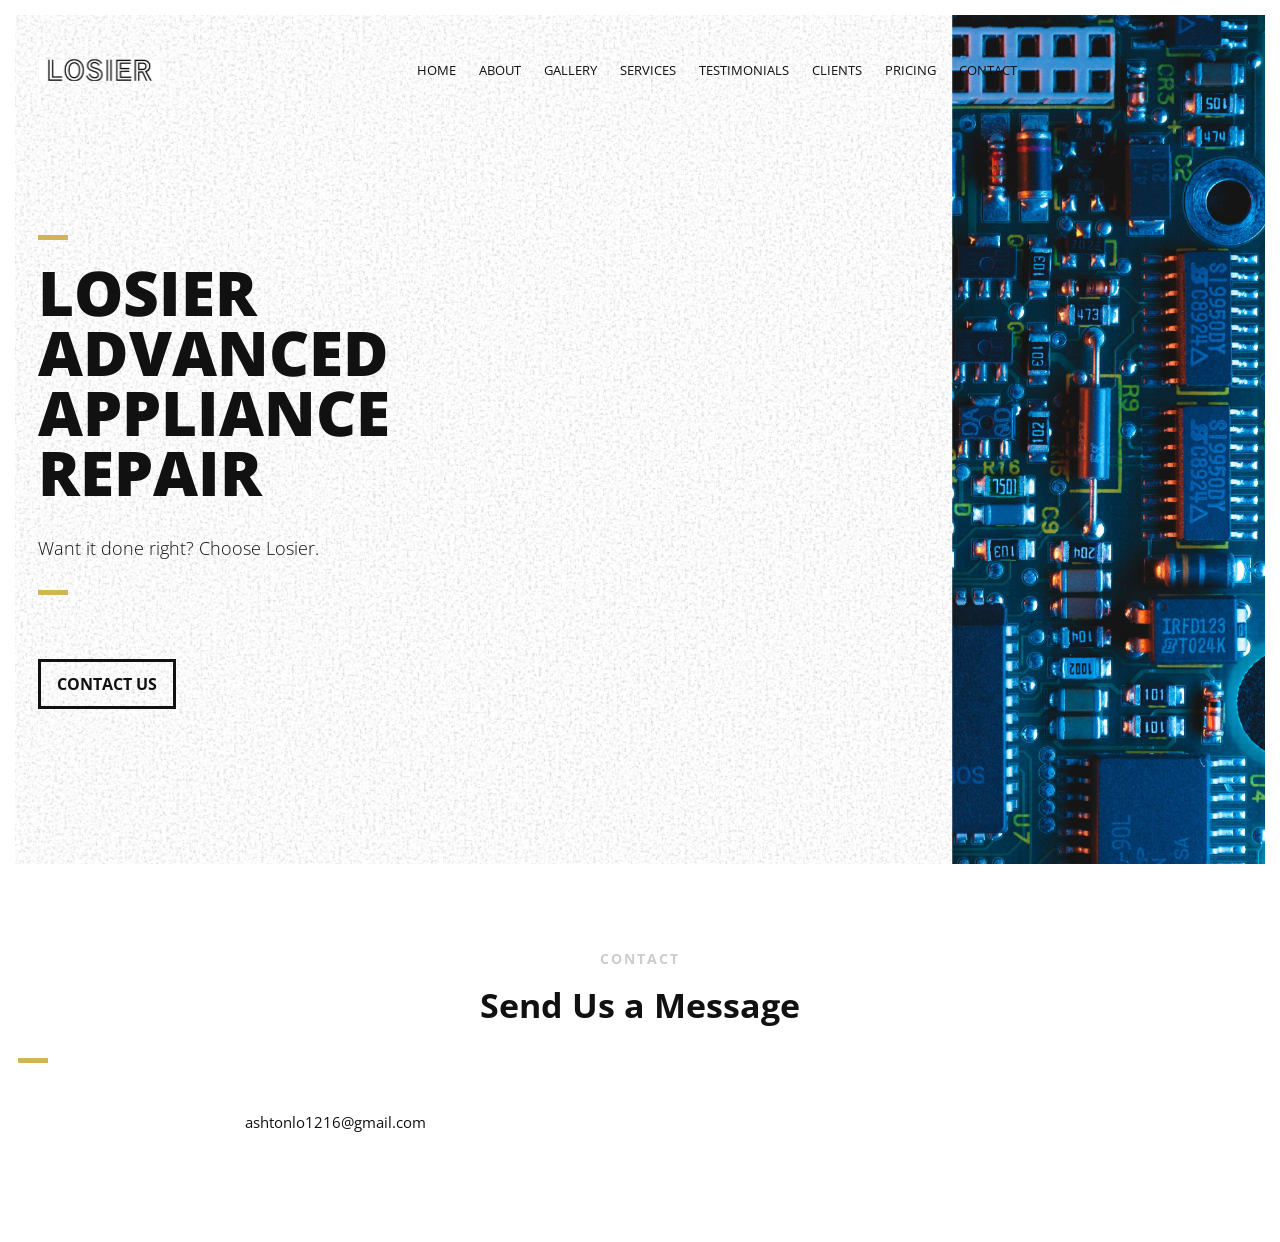
==== commit 17ced44a: "Update index.html" ====
--- a/index.html
+++ b/index.html
@@ -13,7 +13,6 @@
     <!-- CSS -->
     <link rel="stylesheet" href="css/style.css">
     <link rel="stylesheet" href="css/namari-color.css">
-    <link rel="stylesheet" href="css/custom.css">
     <link rel="stylesheet" href="css/font-awesome.min.css">
     <link href="css/animate.css" rel="stylesheet" type="text/css">
     <link href="https://fonts.googleapis.com/css?family=Open+Sans:400,300,600,700,800" rel="stylesheet">
